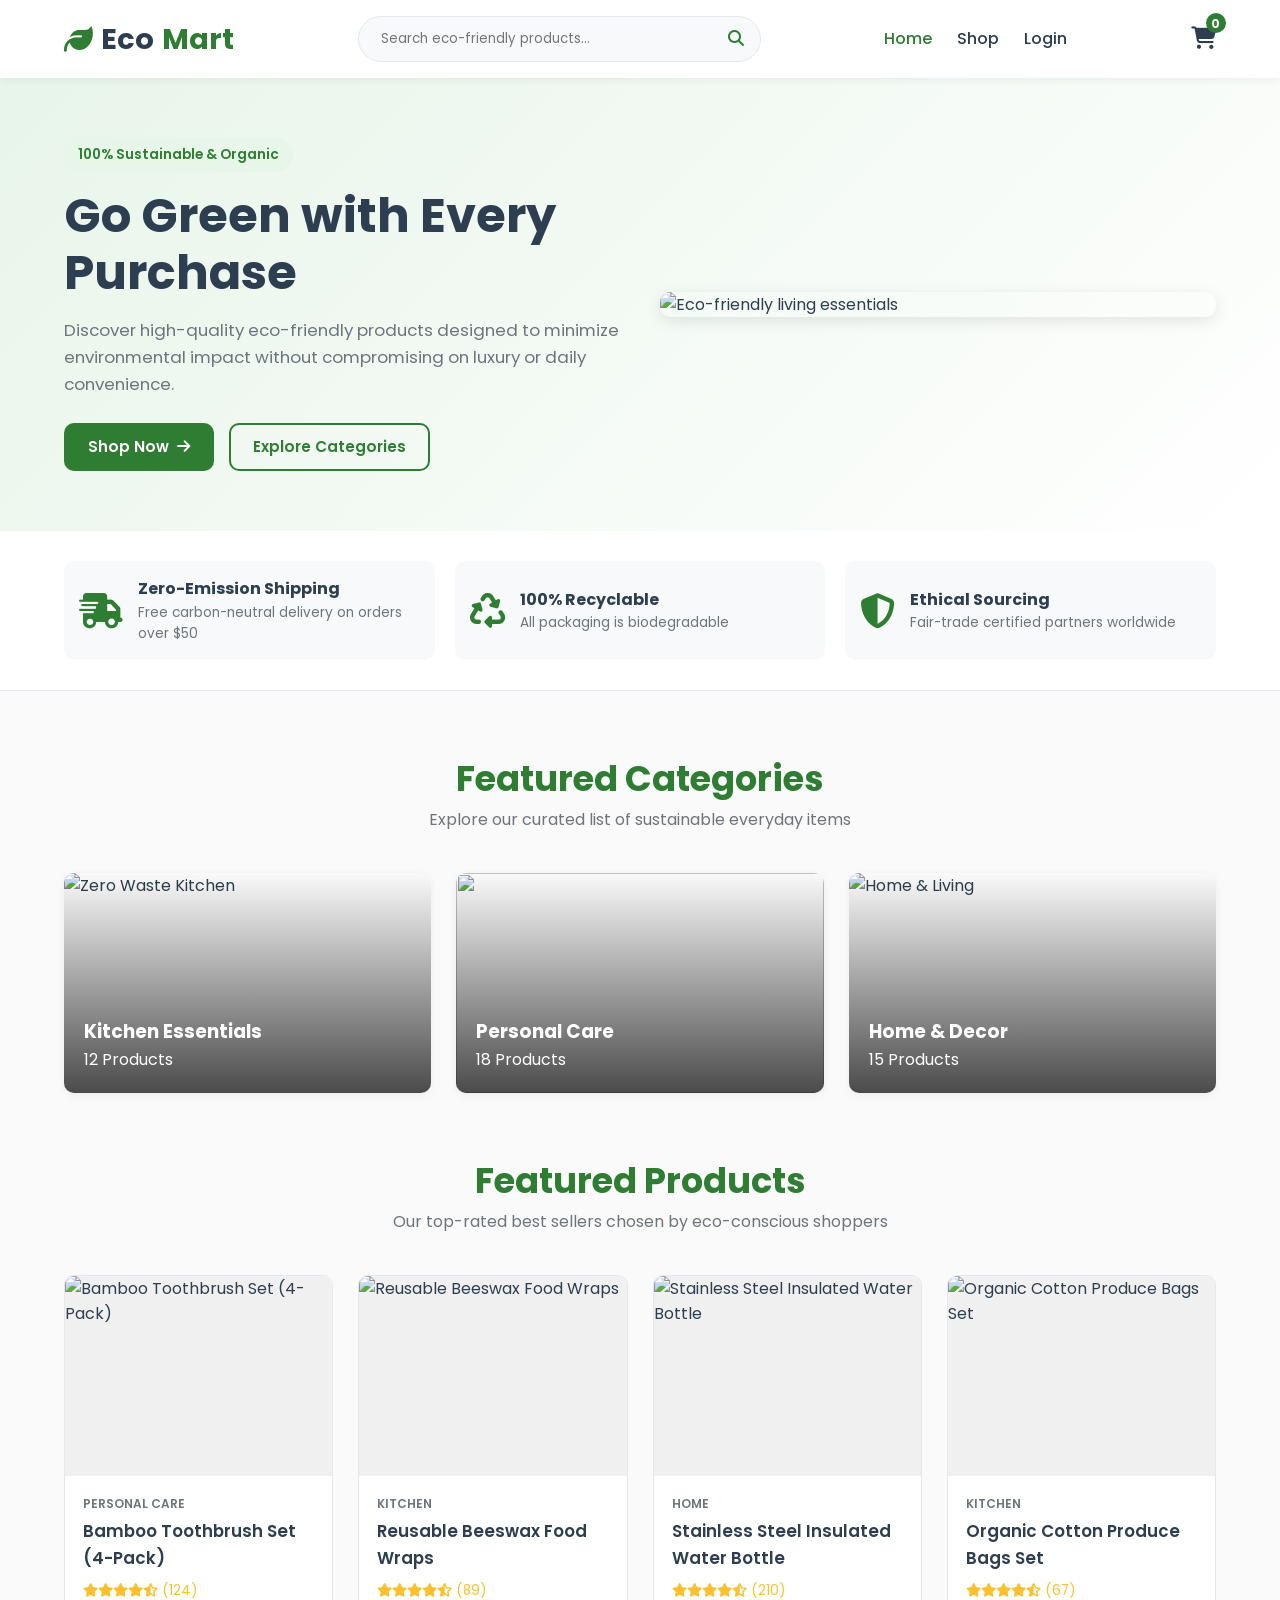
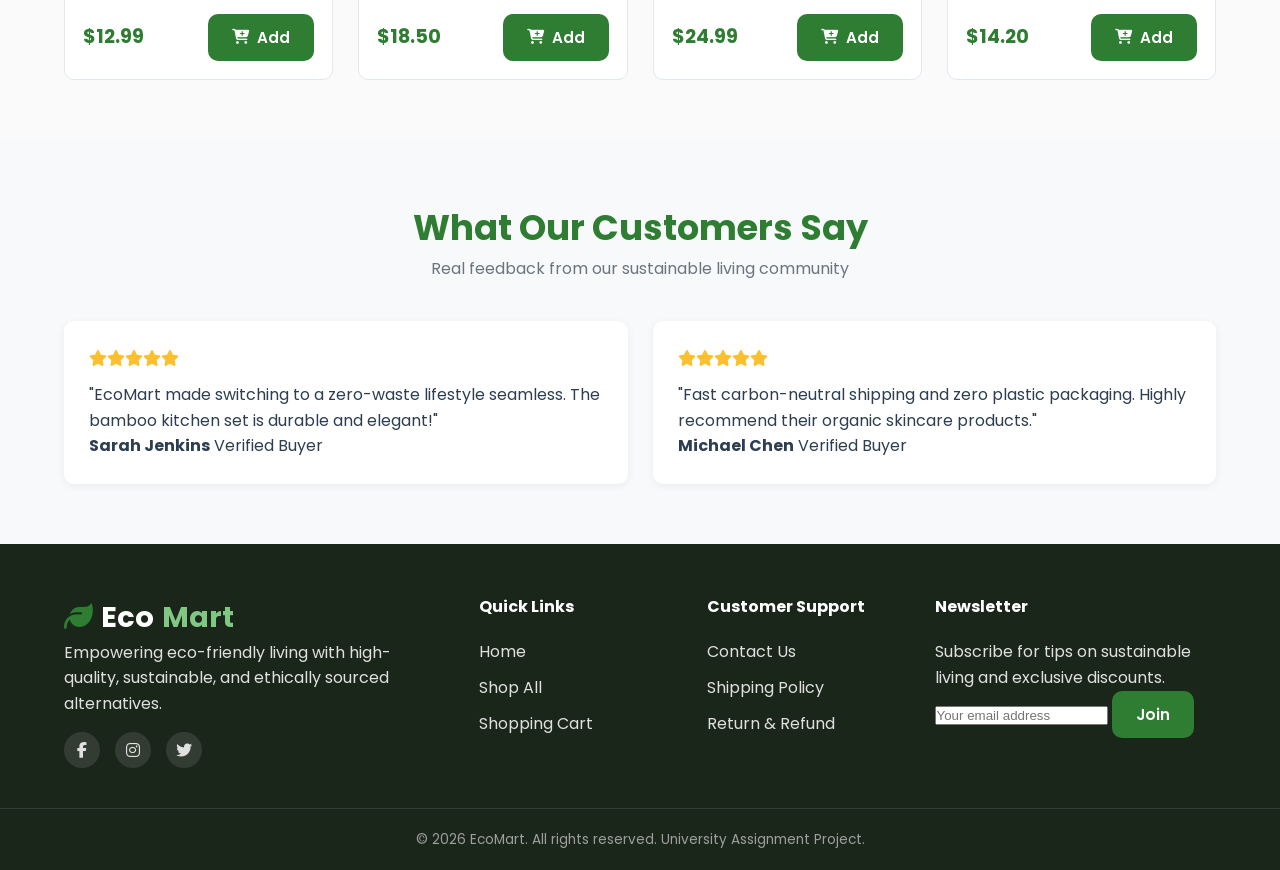
==== frontend/index.html @ f1c277b9 "Initial commit" ====
<!DOCTYPE html>
<html lang="en">
<head>
    <meta charset="UTF-8">
    <meta name="viewport" content="width=device-width, initial-scale=1.0">
    <title>EcoMart - Sustainable & Eco-Friendly Shopping</title>
    
    <link rel="preconnect" href="https://fonts.googleapis.com">
    <link rel="preconnect" href="https://fonts.gstatic.com" crossorigin>
    <link href="https://fonts.googleapis.com/css2?family=Poppins:wght@300;400;500;600;700&display=swap" rel="stylesheet">
  
    <link rel="stylesheet" href="https://cdnjs.cloudflare.com/ajax/libs/font-awesome/6.4.0/css/all.min.css">
   
    <link rel="stylesheet" href="../css/style.css">
    <link rel="stylesheet" href="../css/responsive.css">
</head>
<body>
    <header class="header">
        <nav class="navbar container">
            <a href="index.html" class="logo">
                <i class="fa-solid fa-leaf logo-icon"></i> Eco<span>Mart</span>
            </a>

            <div class="search-bar">
                <input type="text" id="searchInput" placeholder="Search eco-friendly products...">
                <button type="button" id="searchBtn"><i class="fa-solid fa-magnifying-glass"></i></button>
            </div>

            <ul class="nav-links" id="navLinks">
                <li><a href="index.html" class="active">Home</a></li>
                <li><a href="products.html">Shop</a></li>
                <li><a href="#" id="authLink">Login</a></li>
            </ul>

            <div class="nav-icons">
                <a href="cart.html" class="cart-icon" title="Shopping Cart">
                    <i class="fa-solid fa-cart-shopping"></i>
                    <span class="cart-badge" id="cartCount">0</span>
                </a>
                <button class="hamburger" id="hamburger" aria-label="Toggle navigation">
                    <i class="fa-solid fa-bars"></i>
                </button>
            </div>
        </nav>
    </header>

   
    <section class="hero">
        <div class="hero-content container">
            <div class="hero-text">
                <span class="badge">100% Sustainable & Organic</span>
                <h1>Go Green with Every Purchase</h1>
                <p>Discover high-quality eco-friendly products designed to minimize environmental impact without compromising on luxury or daily convenience.</p>
                <div class="hero-btns">
                    <a href="products.html" class="btn btn-primary">Shop Now <i class="fa-solid fa-arrow-right"></i></a>
                    <a href="#categories" class="btn btn-outline">Explore Categories</a>
                </div>
            </div>
            <div class="hero-image">
                <img src="https://images.unsplash.com/photo-1542601906990-b4d3fb778b09?auto=format&fit=crop&w=800&q=80" alt="Eco-friendly living essentials">
            </div>
        </div>
    </section>

   
    <section class="features-bar">
        <div class="container features-grid">
            <div class="feature-card">
                <i class="fa-solid fa-truck-fast"></i>
                <div>
                    <h4>Zero-Emission Shipping</h4>
                    <p>Free carbon-neutral delivery on orders over $50</p>
                </div>
            </div>
            <div class="feature-card">
                <i class="fa-solid fa-recycle"></i>
                <div>
                    <h4>100% Recyclable</h4>
                    <p>All packaging is biodegradable</p>
                </div>
            </div>
            <div class="feature-card">
                <i class="fa-solid fa-shield-halved"></i>
                <div>
                    <h4>Ethical Sourcing</h4>
                    <p>Fair-trade certified partners worldwide</p>
                </div>
            </div>
        </div>
    </section>

    
    <section class="categories container" id="categories">
        <div class="section-title">
            <h2>Featured Categories</h2>
            <p>Explore our curated list of sustainable everyday items</p>
        </div>
        <div class="category-grid" id="categoryContainer">
            
            <a href="products.html?category=kitchen" class="category-card">
                <img src="https://images.unsplash.com/photo-1584308666744-24d5c474f2ae?auto=format&fit=crop&w=500&q=80" alt="Zero Waste Kitchen">
                <div class="category-info">
                    <h3>Kitchen Essentials</h3>
                    <span>12 Products</span>
                </div>
            </a>
            <a href="products.html?category=personal-care" class="category-card">
    <img src="https://images.unsplash.com/photo-1556228720-195a672e8a03?auto=format&fit=crop&w=500&q=80">
    <div class="category-info">
        <h3>Personal Care</h3>
        <span>18 Products</span>
    </div>
</a>
            <a href="products.html?category=home" class="category-card">
                <img src="https://images.unsplash.com/photo-1513519245088-0e12902e5a38?auto=format&fit=crop&w=500&q=80" alt="Home & Living">
                <div class="category-info">
                    <h3>Home & Decor</h3>
                    <span>15 Products</span>
                </div>
            </a>
        </div>
    </section>


    <section class="products-section container">
        <div class="section-title">
            <h2>Featured Products</h2>
            <p>Our top-rated best sellers chosen by eco-conscious shoppers</p>
        </div>
        <div class="product-grid" id="featuredProductsContainer">
            <!-- Products rendered dynamically via app.js -->
        </div>
    </section>

    
    <section class="reviews-section">
        <div class="container">
            <div class="section-title">
                <h2>What Our Customers Say</h2>
                <p>Real feedback from our sustainable living community</p>
            </div>
            <div class="reviews-grid">
                <div class="review-card">
                    <div class="stars">
                        <i class="fa-solid fa-star"></i><i class="fa-solid fa-star"></i><i class="fa-solid fa-star"></i><i class="fa-solid fa-star"></i><i class="fa-solid fa-star"></i>
                    </div>
                    <p>"EcoMart made switching to a zero-waste lifestyle seamless. The bamboo kitchen set is durable and elegant!"</p>
                    <div class="user-info">
                        <strong>Sarah Jenkins</strong>
                        <span>Verified Buyer</span>
                    </div>
                </div>
                <div class="review-card">
                    <div class="stars">
                        <i class="fa-solid fa-star"></i><i class="fa-solid fa-star"></i><i class="fa-solid fa-star"></i><i class="fa-solid fa-star"></i><i class="fa-solid fa-star"></i>
                    </div>
                    <p>"Fast carbon-neutral shipping and zero plastic packaging. Highly recommend their organic skincare products."</p>
                    <div class="user-info">
                        <strong>Michael Chen</strong>
                        <span>Verified Buyer</span>
                    </div>
                </div>
            </div>
        </div>
    </section>

   
    <footer class="footer">
        <div class="container footer-grid">
            <div class="footer-col">
                <a href="index.html" class="logo light">
                    <i class="fa-solid fa-leaf logo-icon"></i> Eco<span>Mart</span>
                </a>
                <p>Empowering eco-friendly living with high-quality, sustainable, and ethically sourced alternatives.</p>
                <div class="social-links">
                    <a href="#"><i class="fa-brands fa-facebook-f"></i></a>
                    <a href="#"><i class="fa-brands fa-instagram"></i></a>
                    <a href="#"><i class="fa-brands fa-twitter"></i></a>
                </div>
            </div>
            <div class="footer-col">
                <h4>Quick Links</h4>
                <ul>
                    <li><a href="index.html">Home</a></li>
                    <li><a href="products.html">Shop All</a></li>
                    <li><a href="cart.html">Shopping Cart</a></li>
                </ul>
            </div>
            <div class="footer-col">
                <h4>Customer Support</h4>
                <ul>
                    <li><a href="#">Contact Us</a></li>
                    <li><a href="#">Shipping Policy</a></li>
                    <li><a href="#">Return & Refund</a></li>
                </ul>
            </div>
            <div class="footer-col">
                <h4>Newsletter</h4>
                <p>Subscribe for tips on sustainable living and exclusive discounts.</p>
                <form class="newsletter-form" id="newsletterForm">
                    <input type="email" placeholder="Your email address" required>
                    <button type="submit" class="btn btn-primary">Join</button>
                </form>
            </div>
        </div>
        <div class="footer-bottom">
            <p>&copy; 2026 EcoMart. All rights reserved. University Assignment Project.</p>
        </div>
    </footer>

   
    <script src="../js/auth.js"></script>
    <script src="../js/cart.js"></script>
    <script src="../js/app.js"></script>
</body>
</html>
---- css/style.css ----
:root {
    --primary-green: #2e7d32;
    --primary-hover: #1b5e20;
    --secondary-green: #4caf50;
    --light-green: #e8f5e9;
    --accent-green: #81c784;
    
    --dark-text: #2c3e50;
    --muted-text: #6c757d;
    --light-bg: #f8f9fa;
    --card-bg: #ffffff;
    --border-color: #e2e8f0;
    
    --danger: #e53935;
    --success: #43a047;
    --warning: #fb8c00;
    
    --font-main: 'Poppins', sans-serif;
    
    --shadow-sm: 0 2px 8px rgba(0,0,0,0.06);
    --shadow-md: 0 4px 16px rgba(0,0,0,0.1);
    --shadow-lg: 0 8px 24px rgba(0,0,0,0.12);
    --transition: all 0.3s ease-in-out;
    --radius: 10px;
}

* {
    margin: 0;
    padding: 0;
    box-sizing: border-box;
}

body {
    font-family: var(--font-main);
    color: var(--dark-text);
    background-color: #fafafa;
    line-height: 1.6;
    display: flex;
    flex-direction: column;
    min-height: 100vh;
}

a {
    text-decoration: none;
    color: inherit;
    transition: var(--transition);
}

ul {
    list-style: none;
}

img {
    max-width: 100%;
    height: auto;
    display: block;
}

.container {
    width: 90%;
    max-width: 1200px;
    margin: 0 auto;
}

.hidden {
    display: none !important;
}

.btn {
    display: inline-flex;
    align-items: center;
    justify-content: center;
    gap: 8px;
    padding: 10px 22px;
    font-size: 0.95rem;
    font-weight: 600;
    border-radius: var(--radius);
    border: 2px solid transparent;
    cursor: pointer;
    transition: var(--transition);
    font-family: var(--font-main);
}

.btn-primary {
    background-color: var(--primary-green);
    color: #ffffff;
}

.btn-primary:hover {
    background-color: var(--primary-hover);
    transform: translateY(-2px);
    box-shadow: var(--shadow-sm);
}

.btn-outline {
    border-color: var(--primary-green);
    color: var(--primary-green);
    background-color: transparent;
}

.btn-outline:hover {
    background-color: var(--primary-green);
    color: #ffffff;
}

.btn-block {
    width: 100%;
}

.btn-lg {
    padding: 14px 28px;
    font-size: 1rem;
}

.badge {
    background-color: var(--light-green);
    color: var(--primary-green);
    padding: 6px 14px;
    border-radius: 50px;
    font-size: 0.85rem;
    font-weight: 600;
    display: inline-block;
}

.section-title {
    text-align: center;
    margin-bottom: 40px;
}

.section-title h2 {
    font-size: 2.2rem;
    color: var(--primary-green);
    font-weight: 700;
}

.section-title p {
    color: var(--muted-text);
    font-size: 1rem;
}

.header {
    background-color: #ffffff;
    box-shadow: var(--shadow-sm);
    position: sticky;
    top: 0;
    z-index: 1000;
}

.navbar {
    display: flex;
    align-items: center;
    justify-content: space-between;
    padding: 16px 0;
}

.logo {
    font-size: 1.8rem;
    font-weight: 700;
    color: var(--dark-text);
    display: flex;
    align-items: center;
    gap: 8px;
}

.logo span {
    color: var(--primary-green);
}

.logo-icon {
    color: var(--primary-green);
}

.logo.light {
    color: #ffffff;
}

.logo.light span {
    color: var(--accent-green);
}

.search-bar {
    display: flex;
    align-items: center;
    background-color: var(--light-bg);
    border: 1px solid var(--border-color);
    border-radius: 50px;
    padding: 6px 16px;
    width: 35%;
}

.search-bar input {
    border: none;
    background: transparent;
    outline: none;
    width: 100%;
    font-family: var(--font-main);
    padding: 6px;
}

.search-bar button {
    background: none;
    border: none;
    color: var(--primary-green);
    cursor: pointer;
    font-size: 1rem;
}

.nav-links {
    display: flex;
    gap: 25px;
}

.nav-links a {
    font-weight: 500;
    color: var(--dark-text);
}

.nav-links a:hover, .nav-links a.active {
    color: var(--primary-green);
}

.nav-icons {
    display: flex;
    align-items: center;
    gap: 18px;
}

.cart-icon {
    position: relative;
    font-size: 1.4rem;
    color: var(--dark-text);
}

.cart-icon:hover, .cart-icon.active {
    color: var(--primary-green);
}

.cart-badge {
    position: absolute;
    top: -8px;
    right: -10px;
    background-color: var(--primary-green);
    color: #ffffff;
    font-size: 0.75rem;
    font-weight: 700;
    height: 20px;
    width: 20px;
    border-radius: 50%;
    display: flex;
    align-items: center;
    justify-content: center;
}

.hamburger {
    display: none;
    background: none;
    border: none;
    font-size: 1.5rem;
    color: var(--dark-text);
    cursor: pointer;
}

.hero {
    background: linear-gradient(135deg, var(--light-green) 0%, #ffffff 100%);
    padding: 60px 0;
}

.hero-content {
    display: grid;
    grid-template-columns: 1fr 1fr;
    align-items: center;
    gap: 40px;
}

.hero-text h1 {
    font-size: 3rem;
    line-height: 1.2;
    margin: 15px 0;
    color: var(--dark-text);
}

.hero-text p {
    color: var(--muted-text);
    margin-bottom: 25px;
    font-size: 1.05rem;
}

.hero-btns {
    display: flex;
    gap: 15px;
}

.hero-image img {
    border-radius: var(--radius);
    box-shadow: var(--shadow-md);
    width: 100%;
    object-fit: cover;
}

.page-banner {
    background-color: var(--light-green);
    padding: 40px 0;
    text-align: center;
    border-bottom: 1px solid var(--border-color);
}

.page-banner h1 {
    font-size: 2.2rem;
    color: var(--primary-green);
}

.page-banner p {
    color: var(--muted-text);
}

.breadcrumb {
    padding: 15px 0;
    font-size: 0.9rem;
    color: var(--muted-text);
}

.breadcrumb a {
    color: var(--primary-green);
}

.features-bar {
    background-color: #ffffff;
    padding: 30px 0;
    border-bottom: 1px solid var(--border-color);
}

.features-grid {
    display: grid;
    grid-template-columns: repeat(3, 1fr);
    gap: 20px;
}

.feature-card {
    display: flex;
    align-items: center;
    gap: 15px;
    padding: 15px;
    border-radius: var(--radius);
    background: var(--light-bg);
}

.feature-card i {
    font-size: 2.2rem;
    color: var(--primary-green);
}

.feature-card h4 {
    font-size: 1rem;
}

.feature-card p {
    font-size: 0.85rem;
    color: var(--muted-text);
}

.categories {
    padding: 60px 0;
}

.category-grid {
    display: grid;
    grid-template-columns: repeat(3, 1fr);
    gap: 25px;
}

.category-card {
    position: relative;
    border-radius: var(--radius);
    overflow: hidden;
    height: 220px;
    box-shadow: var(--shadow-sm);
}

.category-card img {
    width: 100%;
    height: 100%;
    object-fit: cover;
    transition: var(--transition);
}

.category-info {
    position: absolute;
    inset: 0;
    background: linear-gradient(to top, rgba(0,0,0,0.7) 0%, transparent 100%);
    color: #ffffff;
    display: flex;
    flex-direction: column;
    justify-content: flex-end;
    padding: 20px;
}

.category-card:hover img {
    transform: scale(1.08);
}

.products-section {
    padding-bottom: 60px;
}

.product-grid {
    display: grid;
    grid-template-columns: repeat(auto-fill, minmax(250px, 1fr));
    gap: 25px;
}

.product-card {
    background: var(--card-bg);
    border-radius: var(--radius);
    border: 1px solid var(--border-color);
    overflow: hidden;
    transition: var(--transition);
    display: flex;
    flex-direction: column;
}

.product-card:hover {
    transform: translateY(-5px);
    box-shadow: var(--shadow-md);
}

.product-img-wrapper {
    position: relative;
    height: 200px;
    background: #f0f0f0;
    overflow: hidden;
}

.product-img-wrapper img {
    width: 100%;
    height: 100%;
    object-fit: cover;
}

.product-info {
    padding: 18px;
    display: flex;
    flex-direction: column;
    flex-grow: 1;
}

.product-category {
    font-size: 0.75rem;
    text-transform: uppercase;
    color: var(--muted-text);
    font-weight: 600;
    margin-bottom: 5px;
}

.product-title {
    font-size: 1.05rem;
    font-weight: 600;
    margin-bottom: 8px;
    color: var(--dark-text);
}

.product-rating {
    color: #fbc02d;
    font-size: 0.85rem;
    margin-bottom: 12px;
}

.product-bottom {
    margin-top: auto;
    display: flex;
    align-items: center;
    justify-content: space-between;
}

.product-price {
    font-size: 1.2rem;
    font-weight: 700;
    color: var(--primary-green);
}


.shop-container {
    display: grid;
    grid-template-columns: 260px 1fr;
    gap: 30px;
    padding: 40px 0;
}

.filter-box {
    background: var(--card-bg);
    border: 1px solid var(--border-color);
    border-radius: var(--radius);
    padding: 20px;
    margin-bottom: 20px;
}

.filter-box h3 {
    font-size: 1.1rem;
    margin-bottom: 15px;
    padding-bottom: 8px;
    border-bottom: 2px solid var(--light-green);
}

.category-list button {
    display: block;
    width: 100%;
    text-align: left;
    background: none;
    border: none;
    padding: 8px 10px;
    font-family: var(--font-main);
    color: var(--dark-text);
    cursor: pointer;
    border-radius: 6px;
    margin-bottom: 4px;
}

.category-list button.active, .category-list button:hover {
    background-color: var(--light-green);
    color: var(--primary-green);
    font-weight: 600;
}

.form-select {
    width: 100%;
    padding: 10px;
    border: 1px solid var(--border-color);
    border-radius: 6px;
    font-family: var(--font-main);
    outline: none;
}

.shop-header {
    display: flex;
    justify-content: space-between;
    align-items: center;
    margin-bottom: 20px;
}

.product-detail-section {
    padding: 30px 0 60px;
}

.product-detail-card {
    background: var(--card-bg);
    border: 1px solid var(--border-color);
    border-radius: var(--radius);
    padding: 30px;
    display: grid;
    grid-template-columns: 1fr 1fr;
    gap: 40px;
}

.detail-img-box img {
    width: 100%;
    border-radius: var(--radius);
}

.detail-info h1 {
    font-size: 2rem;
    margin-bottom: 10px;
}

.detail-price {
    font-size: 1.8rem;
    color: var(--primary-green);
    font-weight: 700;
    margin: 15px 0;
}

.detail-description {
    color: var(--muted-text);
    margin-bottom: 25px;
}

.qty-selector {
    display: flex;
    align-items: center;
    gap: 10px;
    margin-bottom: 25px;
}

.qty-btn {
    width: 36px;
    height: 36px;
    border: 1px solid var(--border-color);
    background: var(--light-bg);
    border-radius: 6px;
    font-size: 1rem;
    cursor: pointer;
}

.qty-input {
    width: 50px;
    height: 36px;
    text-align: center;
    border: 1px solid var(--border-color);
    border-radius: 6px;
}


.cart-section, .checkout-section {
    padding: 40px 0;
}

.cart-layout, .checkout-layout {
    display: grid;
    grid-template-columns: 1fr 340px;
    gap: 30px;
}

.cart-items-container {
    background: var(--card-bg);
    border: 1px solid var(--border-color);
    border-radius: var(--radius);
    padding: 20px;
}

.cart-header-row {
    display: grid;
    grid-template-columns: 2fr 1fr 1fr 1fr 0.5fr;
    font-weight: 600;
    padding-bottom: 15px;
    border-bottom: 1px solid var(--border-color);
}

.cart-item-row {
    display: grid;
    grid-template-columns: 2fr 1fr 1fr 1fr 0.5fr;
    align-items: center;
    padding: 15px 0;
    border-bottom: 1px solid var(--border-color);
}

.cart-product-info {
    display: flex;
    align-items: center;
    gap: 15px;
}

.cart-product-info img {
    width: 60px;
    height: 60px;
    object-fit: cover;
    border-radius: 6px;
}

.remove-btn {
    background: none;
    border: none;
    color: var(--danger);
    cursor: pointer;
    font-size: 1.1rem;
}

.cart-summary-card, .checkout-summary-card {
    background: var(--card-bg);
    border: 1px solid var(--border-color);
    border-radius: var(--radius);
    padding: 24px;
    height: fit-content;
}

.summary-row {
    display: flex;
    justify-content: space-between;
    margin-bottom: 12px;
}

.summary-divider {
    border: 0;
    border-top: 1px solid var(--border-color);
    margin: 15px 0;
}

.total-row {
    font-size: 1.2rem;
    font-weight: 700;
    color: var(--primary-green);
}

.empty-cart-view {
    text-align: center;
    padding: 60px 0;
}

.empty-icon {
    font-size: 4rem;
    color: var(--muted-text);
    margin-bottom: 20px;
}

/* Checkout Form */
.checkout-form-container {
    background: var(--card-bg);
    border: 1px solid var(--border-color);
    border-radius: var(--radius);
    padding: 30px;
}

.form-row {
    display: grid;
    grid-template-columns: 1fr 1fr;
    gap: 20px;
}

.form-group {
    margin-bottom: 20px;
}

.form-group label {
    display: block;
    margin-bottom: 8px;
    font-weight: 500;
    font-size: 0.9rem;
}

.form-group input {
    width: 100%;
    padding: 12px;
    border: 1px solid var(--border-color);
    border-radius: 6px;
    outline: none;
    font-family: var(--font-main);
}

.form-group input:focus {
    border-color: var(--primary-green);
}

.payment-method-box {
    border: 1px solid var(--border-color);
    border-radius: 6px;
    padding: 15px;
    margin-bottom: 20px;
    background: var(--light-bg);
}

.radio-option label {
    display: flex;
    align-items: center;
    gap: 15px;
    cursor: pointer;
}

.order-confirmation-card {
    text-align: center;
    background: var(--card-bg);
    border: 1px solid var(--border-color);
    border-radius: var(--radius);
    padding: 50px;
    max-width: 600px;
    margin: 0 auto;
}

.confirmation-icon {
    font-size: 4rem;
    color: var(--success);
    margin-bottom: 15px;
}

.auth-section {
    padding: 60px 0;
    display: flex;
    justify-content: center;
}

.auth-card {
    background: var(--card-bg);
    border: 1px solid var(--border-color);
    border-radius: var(--radius);
    padding: 40px;
    width: 100%;
    max-width: 450px;
    box-shadow: var(--shadow-md);
}

.auth-header {
    text-align: center;
    margin-bottom: 30px;
}

.auth-icon {
    font-size: 3rem;
    color: var(--primary-green);
    margin-bottom: 10px;
}

.input-icon-wrapper {
    position: relative;
}

.input-icon {
    position: absolute;
    left: 14px;
    top: 50%;
    transform: translateY(-50%);
    color: var(--muted-text);
}

.input-icon-wrapper input {
    padding-left: 42px;
}

.alert-box {
    padding: 12px;
    border-radius: 6px;
    margin-bottom: 20px;
    font-size: 0.9rem;
}

.alert-box.danger {
    background-color: #ffebee;
    color: var(--danger);
    border: 1px solid #ffcdd2;
}

.alert-box.success {
    background-color: #e8f5e9;
    color: var(--success);
    border: 1px solid #c8e6c9;
}

.reviews-section {
    background: var(--light-bg);
    padding: 60px 0;
}

.reviews-grid {
    display: grid;
    grid-template-columns: 1fr 1fr;
    gap: 25px;
}

.review-card {
    background: #ffffff;
    padding: 25px;
    border-radius: var(--radius);
    box-shadow: var(--shadow-sm);
}

.stars {
    color: #fbc02d;
    margin-bottom: 10px;
}

.footer {
    background-color: #1b261b;
    color: #e0e0e0;
    margin-top: auto;
    padding-top: 50px;
}

.footer-grid {
    display: grid;
    grid-template-columns: 2fr 1fr 1fr 1.5fr;
    gap: 40px;
    padding-bottom: 40px;
}

.footer-col h4 {
    color: #ffffff;
    margin-bottom: 20px;
}

.footer-col ul li {
    margin-bottom: 10px;
}

.footer-col ul a:hover {
    color: var(--accent-green);
}

.social-links {
    display: flex;
    gap: 15px;
    margin-top: 15px;
}

.social-links a {
    width: 36px;
    height: 36px;
    border-radius: 50%;
    background: rgba(255,255,255,0.1);
    display: flex;
    align-items: center;
    justify-content: center;
}

.footer-bottom {
    border-top: 1px solid rgba(255,255,255,0.1);
    text-align: center;
    padding: 20px 0;
    font-size: 0.85rem;
    color: #9e9e9e;
}
---- css/responsive.css ----
@media screen and (max-width: 992px) {
    .container {
        width: 92%;
    }

    
    .search-bar {
        width: 45%;
    }

    
    .hero-content {
        grid-template-columns: 1fr;
        text-align: center;
        gap: 30px;
    }

    .hero-text h1 {
        font-size: 2.5rem;
    }

    .hero-btns {
        justify-content: center;
    }

 
    .features-grid {
        grid-template-columns: 1fr;
        gap: 15px;
    }

  
    .category-grid {
        grid-template-columns: repeat(2, 1fr);
    }

  
    .shop-container {
        grid-template-columns: 1fr;
    }

    .shop-sidebar {
        display: flex;
        gap: 20px;
    }

    .filter-box {
        flex: 1;
        margin-bottom: 0;
    }

   
    .product-detail-card {
        grid-template-columns: 1fr;
        gap: 25px;
    }

  
    .cart-layout, .checkout-layout {
        grid-template-columns: 1fr;
    }

   
    .footer-grid {
        grid-template-columns: 1fr 1fr;
        gap: 30px;
    }
}


@media screen and (max-width: 768px) {
   
    .search-bar {
        display: none; 
    }

    .hamburger {
        display: block;
    }

    .nav-links {
        position: fixed;
        top: 70px;
        left: -100%;
        width: 100%;
        height: calc(100vh - 70px);
        background-color: #ffffff;
        flex-direction: column;
        align-items: center;
        padding-top: 40px;
        gap: 30px;
        transition: var(--transition);
        box-shadow: var(--shadow-md);
    }

    .nav-links.active {
        left: 0;
    }

   
    .category-grid {
        grid-template-columns: 1fr;
    }

    
    .form-row {
        grid-template-columns: 1fr;
        gap: 0;
    }

   
    .reviews-grid {
        grid-template-columns: 1fr;
    }

    .cart-header-row {
        display: none; 
    }

    .cart-item-row {
        grid-template-columns: 1fr 1fr;
        row-gap: 10px;
        position: relative;
        padding: 20px 0;
    }

    .cart-product-info {
        grid-column: span 2;
    }

    .remove-btn {
        position: absolute;
        top: 20px;
        right: 0;
    }
}


@media screen and (max-width: 480px) {
    .hero-text h1 {
        font-size: 2rem;
    }

    .section-title h2 {
        font-size: 1.8rem;
    }

    .shop-sidebar {
        flex-direction: column;
    }

    .footer-grid {
        grid-template-columns: 1fr;
    }

    .auth-card {
        padding: 25px 20px;
    }
}
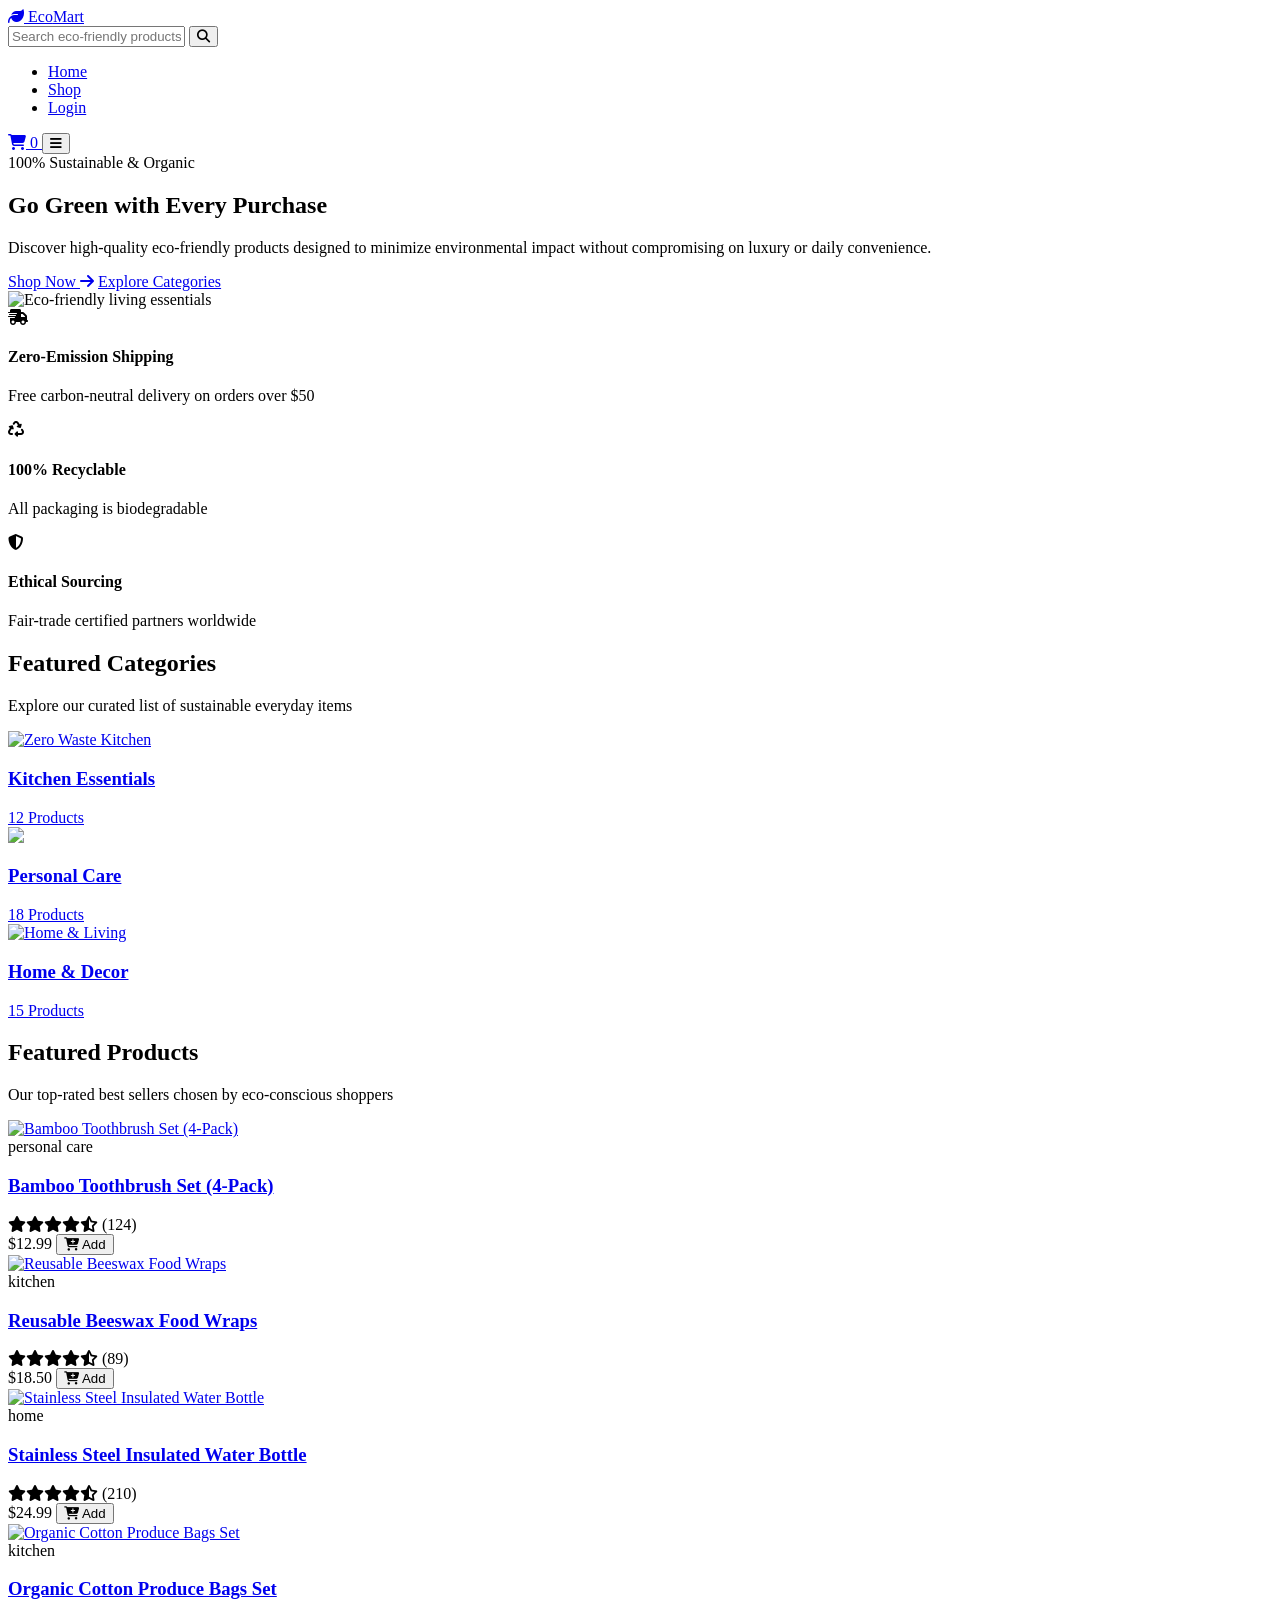
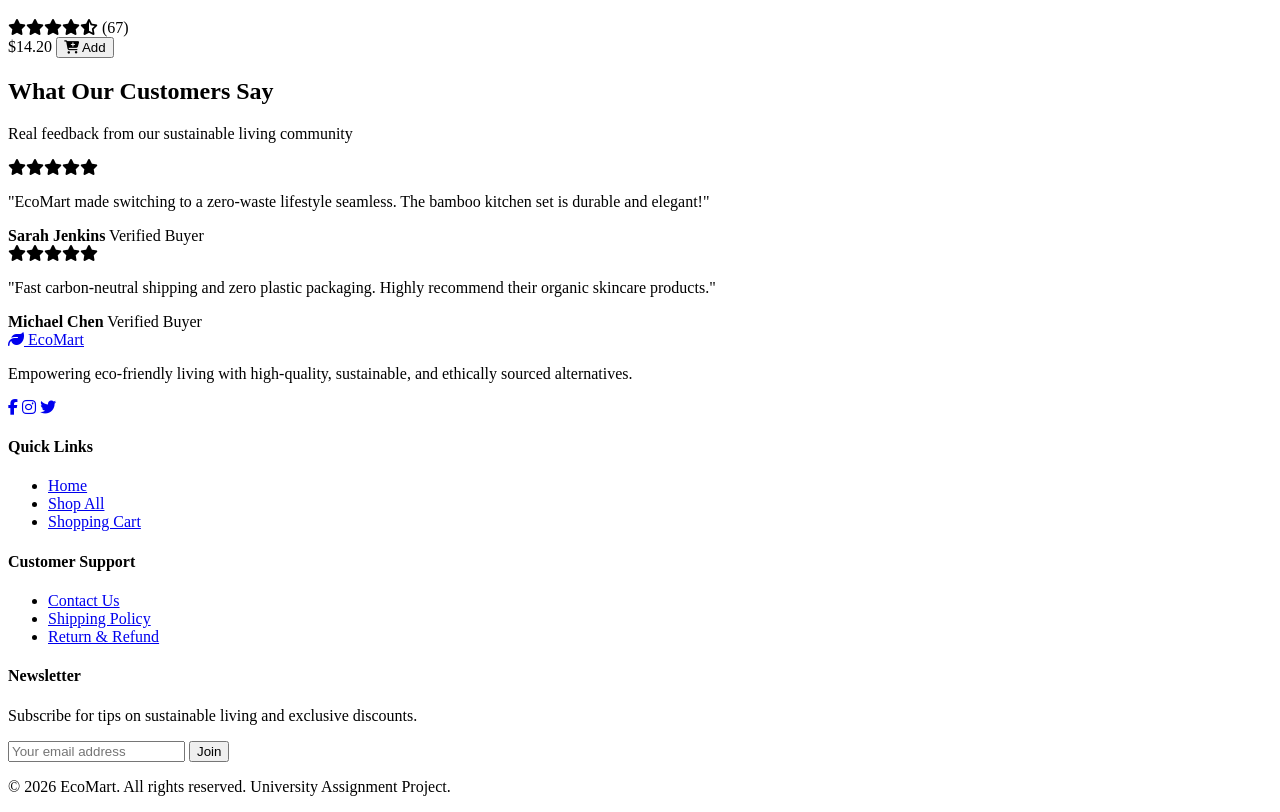
==== commit 22cc32da: "Update links and repo structure" ====
--- a/frontend/index.html
+++ b/frontend/index.html
@@ -12,8 +12,8 @@
   
     <link rel="stylesheet" href="https://cdnjs.cloudflare.com/ajax/libs/font-awesome/6.4.0/css/all.min.css">
    
-    <link rel="stylesheet" href="../css/style.css">
-    <link rel="stylesheet" href="../css/responsive.css">
+    <link rel="stylesheet" href="./css/style.css">
+    <link rel="stylesheet" href="./css/responsive.css">
 </head>
 <body>
     <header class="header">
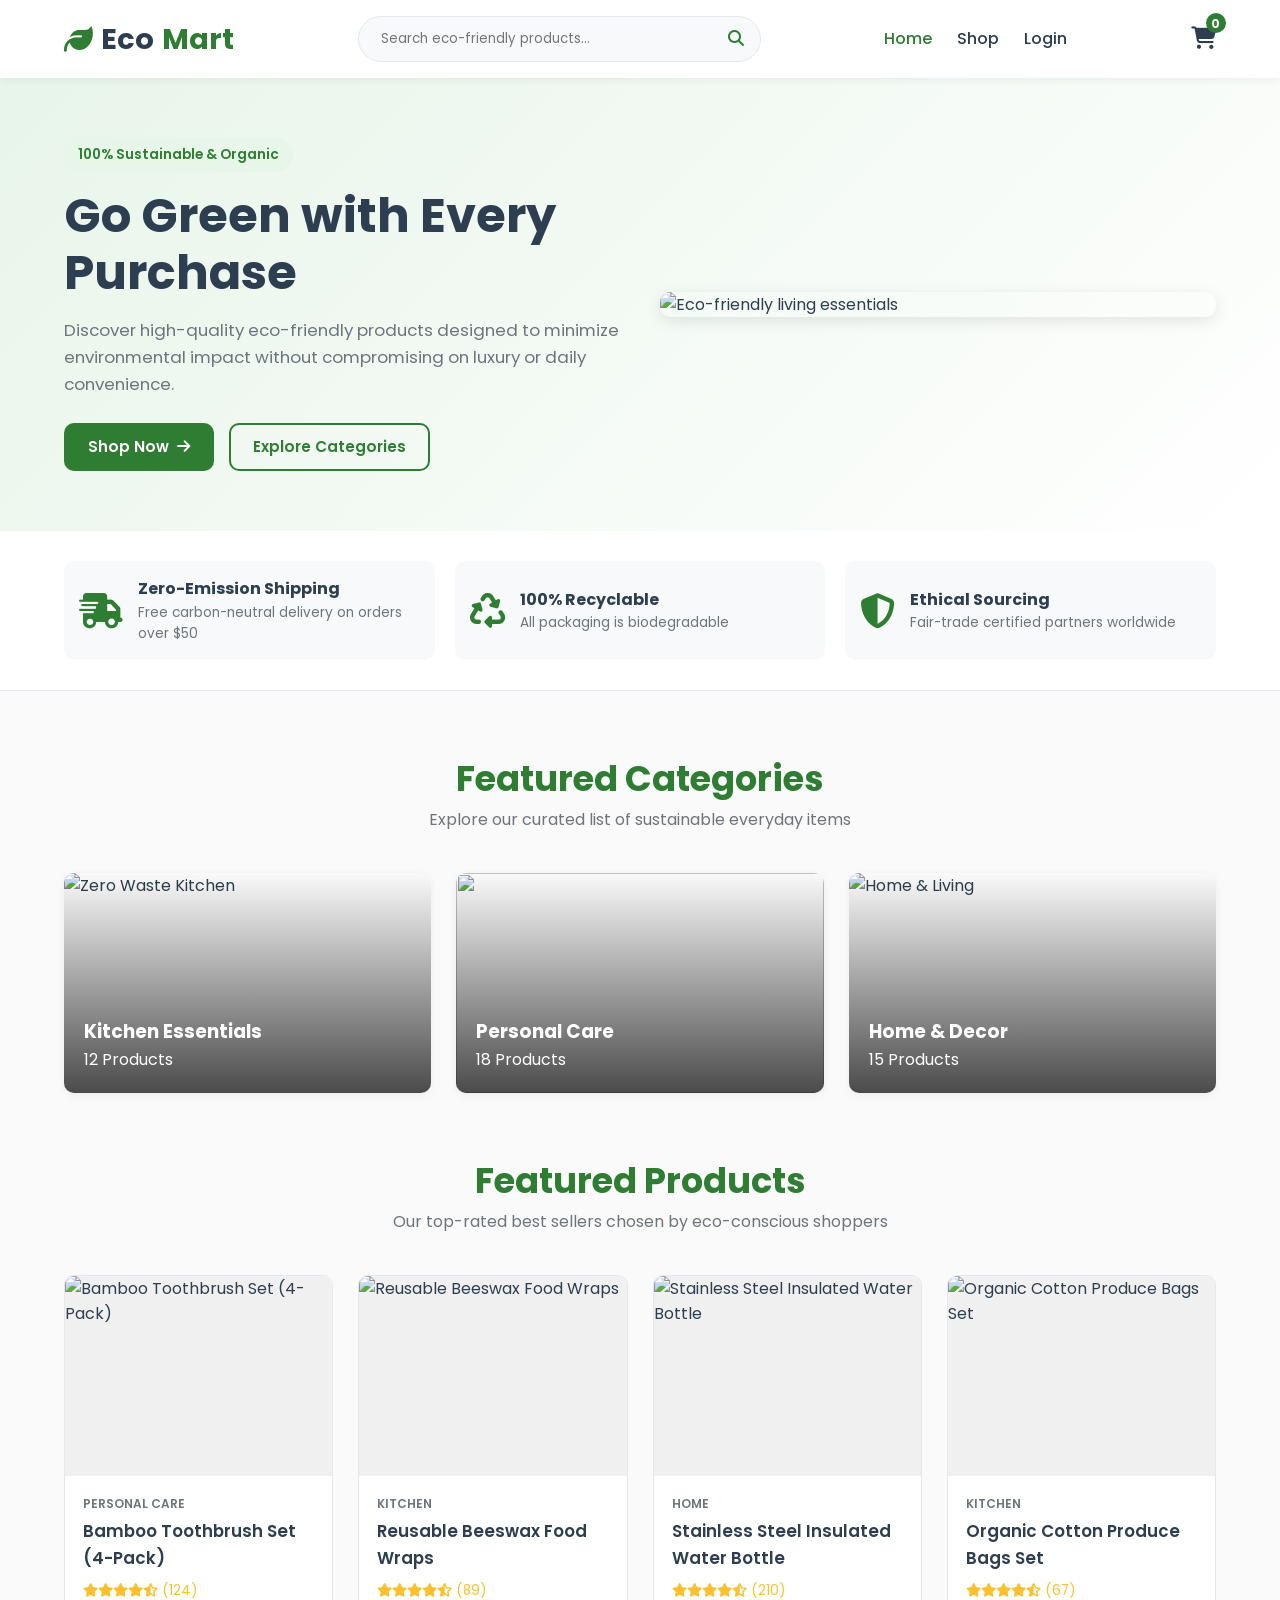
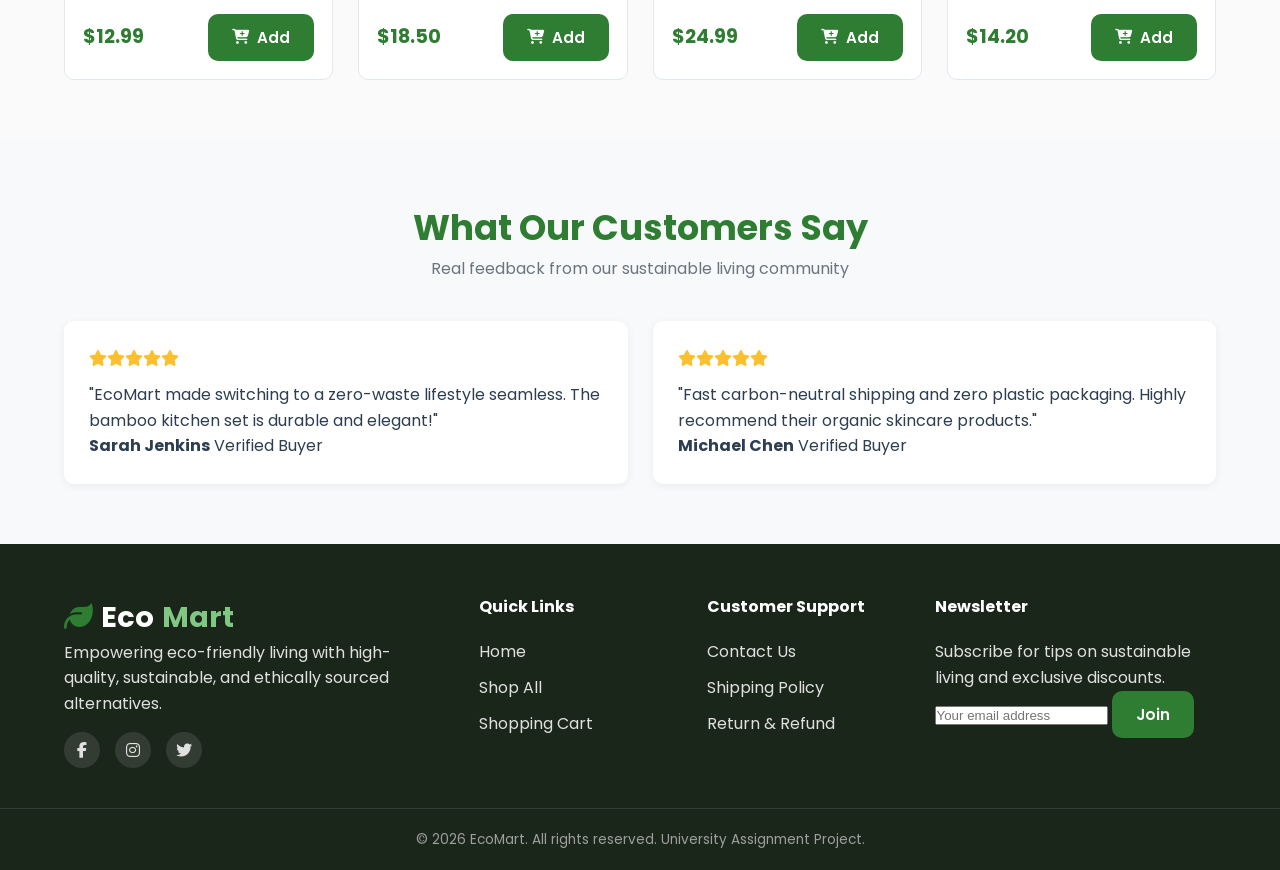
==== commit d2e26de8: "Fix relative paths for frontend directory" ====
--- a/frontend/index.html
+++ b/frontend/index.html
@@ -12,8 +12,8 @@
   
     <link rel="stylesheet" href="https://cdnjs.cloudflare.com/ajax/libs/font-awesome/6.4.0/css/all.min.css">
    
-    <link rel="stylesheet" href="./css/style.css">
-    <link rel="stylesheet" href="./css/responsive.css">
+    <link rel="stylesheet" href="../css/style.css">
+    <link rel="stylesheet" href="../css/responsive.css">
 </head>
 <body>
     <header class="header">
--- a/css/style.css
+++ b/css/style.css
@@ -0,0 +1,896 @@
+
+:root {
+    --primary-green: #2e7d32;
+    --primary-hover: #1b5e20;
+    --secondary-green: #4caf50;
+    --light-green: #e8f5e9;
+    --accent-green: #81c784;
+    
+    --dark-text: #2c3e50;
+    --muted-text: #6c757d;
+    --light-bg: #f8f9fa;
+    --card-bg: #ffffff;
+    --border-color: #e2e8f0;
+    
+    --danger: #e53935;
+    --success: #43a047;
+    --warning: #fb8c00;
+    
+    --font-main: 'Poppins', sans-serif;
+    
+    --shadow-sm: 0 2px 8px rgba(0,0,0,0.06);
+    --shadow-md: 0 4px 16px rgba(0,0,0,0.1);
+    --shadow-lg: 0 8px 24px rgba(0,0,0,0.12);
+    --transition: all 0.3s ease-in-out;
+    --radius: 10px;
+}
+
+* {
+    margin: 0;
+    padding: 0;
+    box-sizing: border-box;
+}
+
+body {
+    font-family: var(--font-main);
+    color: var(--dark-text);
+    background-color: #fafafa;
+    line-height: 1.6;
+    display: flex;
+    flex-direction: column;
+    min-height: 100vh;
+}
+
+a {
+    text-decoration: none;
+    color: inherit;
+    transition: var(--transition);
+}
+
+ul {
+    list-style: none;
+}
+
+img {
+    max-width: 100%;
+    height: auto;
+    display: block;
+}
+
+.container {
+    width: 90%;
+    max-width: 1200px;
+    margin: 0 auto;
+}
+
+.hidden {
+    display: none !important;
+}
+
+.btn {
+    display: inline-flex;
+    align-items: center;
+    justify-content: center;
+    gap: 8px;
+    padding: 10px 22px;
+    font-size: 0.95rem;
+    font-weight: 600;
+    border-radius: var(--radius);
+    border: 2px solid transparent;
+    cursor: pointer;
+    transition: var(--transition);
+    font-family: var(--font-main);
+}
+
+.btn-primary {
+    background-color: var(--primary-green);
+    color: #ffffff;
+}
+
+.btn-primary:hover {
+    background-color: var(--primary-hover);
+    transform: translateY(-2px);
+    box-shadow: var(--shadow-sm);
+}
+
+.btn-outline {
+    border-color: var(--primary-green);
+    color: var(--primary-green);
+    background-color: transparent;
+}
+
+.btn-outline:hover {
+    background-color: var(--primary-green);
+    color: #ffffff;
+}
+
+.btn-block {
+    width: 100%;
+}
+
+.btn-lg {
+    padding: 14px 28px;
+    font-size: 1rem;
+}
+
+.badge {
+    background-color: var(--light-green);
+    color: var(--primary-green);
+    padding: 6px 14px;
+    border-radius: 50px;
+    font-size: 0.85rem;
+    font-weight: 600;
+    display: inline-block;
+}
+
+.section-title {
+    text-align: center;
+    margin-bottom: 40px;
+}
+
+.section-title h2 {
+    font-size: 2.2rem;
+    color: var(--primary-green);
+    font-weight: 700;
+}
+
+.section-title p {
+    color: var(--muted-text);
+    font-size: 1rem;
+}
+
+.header {
+    background-color: #ffffff;
+    box-shadow: var(--shadow-sm);
+    position: sticky;
+    top: 0;
+    z-index: 1000;
+}
+
+.navbar {
+    display: flex;
+    align-items: center;
+    justify-content: space-between;
+    padding: 16px 0;
+}
+
+.logo {
+    font-size: 1.8rem;
+    font-weight: 700;
+    color: var(--dark-text);
+    display: flex;
+    align-items: center;
+    gap: 8px;
+}
+
+.logo span {
+    color: var(--primary-green);
+}
+
+.logo-icon {
+    color: var(--primary-green);
+}
+
+.logo.light {
+    color: #ffffff;
+}
+
+.logo.light span {
+    color: var(--accent-green);
+}
+
+.search-bar {
+    display: flex;
+    align-items: center;
+    background-color: var(--light-bg);
+    border: 1px solid var(--border-color);
+    border-radius: 50px;
+    padding: 6px 16px;
+    width: 35%;
+}
+
+.search-bar input {
+    border: none;
+    background: transparent;
+    outline: none;
+    width: 100%;
+    font-family: var(--font-main);
+    padding: 6px;
+}
+
+.search-bar button {
+    background: none;
+    border: none;
+    color: var(--primary-green);
+    cursor: pointer;
+    font-size: 1rem;
+}
+
+.nav-links {
+    display: flex;
+    gap: 25px;
+}
+
+.nav-links a {
+    font-weight: 500;
+    color: var(--dark-text);
+}
+
+.nav-links a:hover, .nav-links a.active {
+    color: var(--primary-green);
+}
+
+.nav-icons {
+    display: flex;
+    align-items: center;
+    gap: 18px;
+}
+
+.cart-icon {
+    position: relative;
+    font-size: 1.4rem;
+    color: var(--dark-text);
+}
+
+.cart-icon:hover, .cart-icon.active {
+    color: var(--primary-green);
+}
+
+.cart-badge {
+    position: absolute;
+    top: -8px;
+    right: -10px;
+    background-color: var(--primary-green);
+    color: #ffffff;
+    font-size: 0.75rem;
+    font-weight: 700;
+    height: 20px;
+    width: 20px;
+    border-radius: 50%;
+    display: flex;
+    align-items: center;
+    justify-content: center;
+}
+
+.hamburger {
+    display: none;
+    background: none;
+    border: none;
+    font-size: 1.5rem;
+    color: var(--dark-text);
+    cursor: pointer;
+}
+
+.hero {
+    background: linear-gradient(135deg, var(--light-green) 0%, #ffffff 100%);
+    padding: 60px 0;
+}
+
+.hero-content {
+    display: grid;
+    grid-template-columns: 1fr 1fr;
+    align-items: center;
+    gap: 40px;
+}
+
+.hero-text h1 {
+    font-size: 3rem;
+    line-height: 1.2;
+    margin: 15px 0;
+    color: var(--dark-text);
+}
+
+.hero-text p {
+    color: var(--muted-text);
+    margin-bottom: 25px;
+    font-size: 1.05rem;
+}
+
+.hero-btns {
+    display: flex;
+    gap: 15px;
+}
+
+.hero-image img {
+    border-radius: var(--radius);
+    box-shadow: var(--shadow-md);
+    width: 100%;
+    object-fit: cover;
+}
+
+.page-banner {
+    background-color: var(--light-green);
+    padding: 40px 0;
+    text-align: center;
+    border-bottom: 1px solid var(--border-color);
+}
+
+.page-banner h1 {
+    font-size: 2.2rem;
+    color: var(--primary-green);
+}
+
+.page-banner p {
+    color: var(--muted-text);
+}
+
+.breadcrumb {
+    padding: 15px 0;
+    font-size: 0.9rem;
+    color: var(--muted-text);
+}
+
+.breadcrumb a {
+    color: var(--primary-green);
+}
+
+.features-bar {
+    background-color: #ffffff;
+    padding: 30px 0;
+    border-bottom: 1px solid var(--border-color);
+}
+
+.features-grid {
+    display: grid;
+    grid-template-columns: repeat(3, 1fr);
+    gap: 20px;
+}
+
+.feature-card {
+    display: flex;
+    align-items: center;
+    gap: 15px;
+    padding: 15px;
+    border-radius: var(--radius);
+    background: var(--light-bg);
+}
+
+.feature-card i {
+    font-size: 2.2rem;
+    color: var(--primary-green);
+}
+
+.feature-card h4 {
+    font-size: 1rem;
+}
+
+.feature-card p {
+    font-size: 0.85rem;
+    color: var(--muted-text);
+}
+
+.categories {
+    padding: 60px 0;
+}
+
+.category-grid {
+    display: grid;
+    grid-template-columns: repeat(3, 1fr);
+    gap: 25px;
+}
+
+.category-card {
+    position: relative;
+    border-radius: var(--radius);
+    overflow: hidden;
+    height: 220px;
+    box-shadow: var(--shadow-sm);
+}
+
+.category-card img {
+    width: 100%;
+    height: 100%;
+    object-fit: cover;
+    transition: var(--transition);
+}
+
+.category-info {
+    position: absolute;
+    inset: 0;
+    background: linear-gradient(to top, rgba(0,0,0,0.7) 0%, transparent 100%);
+    color: #ffffff;
+    display: flex;
+    flex-direction: column;
+    justify-content: flex-end;
+    padding: 20px;
+}
+
+.category-card:hover img {
+    transform: scale(1.08);
+}
+
+.products-section {
+    padding-bottom: 60px;
+}
+
+.product-grid {
+    display: grid;
+    grid-template-columns: repeat(auto-fill, minmax(250px, 1fr));
+    gap: 25px;
+}
+
+.product-card {
+    background: var(--card-bg);
+    border-radius: var(--radius);
+    border: 1px solid var(--border-color);
+    overflow: hidden;
+    transition: var(--transition);
+    display: flex;
+    flex-direction: column;
+}
+
+.product-card:hover {
+    transform: translateY(-5px);
+    box-shadow: var(--shadow-md);
+}
+
+.product-img-wrapper {
+    position: relative;
+    height: 200px;
+    background: #f0f0f0;
+    overflow: hidden;
+}
+
+.product-img-wrapper img {
+    width: 100%;
+    height: 100%;
+    object-fit: cover;
+}
+
+.product-info {
+    padding: 18px;
+    display: flex;
+    flex-direction: column;
+    flex-grow: 1;
+}
+
+.product-category {
+    font-size: 0.75rem;
+    text-transform: uppercase;
+    color: var(--muted-text);
+    font-weight: 600;
+    margin-bottom: 5px;
+}
+
+.product-title {
+    font-size: 1.05rem;
+    font-weight: 600;
+    margin-bottom: 8px;
+    color: var(--dark-text);
+}
+
+.product-rating {
+    color: #fbc02d;
+    font-size: 0.85rem;
+    margin-bottom: 12px;
+}
+
+.product-bottom {
+    margin-top: auto;
+    display: flex;
+    align-items: center;
+    justify-content: space-between;
+}
+
+.product-price {
+    font-size: 1.2rem;
+    font-weight: 700;
+    color: var(--primary-green);
+}
+
+
+.shop-container {
+    display: grid;
+    grid-template-columns: 260px 1fr;
+    gap: 30px;
+    padding: 40px 0;
+}
+
+.filter-box {
+    background: var(--card-bg);
+    border: 1px solid var(--border-color);
+    border-radius: var(--radius);
+    padding: 20px;
+    margin-bottom: 20px;
+}
+
+.filter-box h3 {
+    font-size: 1.1rem;
+    margin-bottom: 15px;
+    padding-bottom: 8px;
+    border-bottom: 2px solid var(--light-green);
+}
+
+.category-list button {
+    display: block;
+    width: 100%;
+    text-align: left;
+    background: none;
+    border: none;
+    padding: 8px 10px;
+    font-family: var(--font-main);
+    color: var(--dark-text);
+    cursor: pointer;
+    border-radius: 6px;
+    margin-bottom: 4px;
+}
+
+.category-list button.active, .category-list button:hover {
+    background-color: var(--light-green);
+    color: var(--primary-green);
+    font-weight: 600;
+}
+
+.form-select {
+    width: 100%;
+    padding: 10px;
+    border: 1px solid var(--border-color);
+    border-radius: 6px;
+    font-family: var(--font-main);
+    outline: none;
+}
+
+.shop-header {
+    display: flex;
+    justify-content: space-between;
+    align-items: center;
+    margin-bottom: 20px;
+}
+
+.product-detail-section {
+    padding: 30px 0 60px;
+}
+
+.product-detail-card {
+    background: var(--card-bg);
+    border: 1px solid var(--border-color);
+    border-radius: var(--radius);
+    padding: 30px;
+    display: grid;
+    grid-template-columns: 1fr 1fr;
+    gap: 40px;
+}
+
+.detail-img-box img {
+    width: 100%;
+    border-radius: var(--radius);
+}
+
+.detail-info h1 {
+    font-size: 2rem;
+    margin-bottom: 10px;
+}
+
+.detail-price {
+    font-size: 1.8rem;
+    color: var(--primary-green);
+    font-weight: 700;
+    margin: 15px 0;
+}
+
+.detail-description {
+    color: var(--muted-text);
+    margin-bottom: 25px;
+}
+
+.qty-selector {
+    display: flex;
+    align-items: center;
+    gap: 10px;
+    margin-bottom: 25px;
+}
+
+.qty-btn {
+    width: 36px;
+    height: 36px;
+    border: 1px solid var(--border-color);
+    background: var(--light-bg);
+    border-radius: 6px;
+    font-size: 1rem;
+    cursor: pointer;
+}
+
+.qty-input {
+    width: 50px;
+    height: 36px;
+    text-align: center;
+    border: 1px solid var(--border-color);
+    border-radius: 6px;
+}
+
+
+.cart-section, .checkout-section {
+    padding: 40px 0;
+}
+
+.cart-layout, .checkout-layout {
+    display: grid;
+    grid-template-columns: 1fr 340px;
+    gap: 30px;
+}
+
+.cart-items-container {
+    background: var(--card-bg);
+    border: 1px solid var(--border-color);
+    border-radius: var(--radius);
+    padding: 20px;
+}
+
+.cart-header-row {
+    display: grid;
+    grid-template-columns: 2fr 1fr 1fr 1fr 0.5fr;
+    font-weight: 600;
+    padding-bottom: 15px;
+    border-bottom: 1px solid var(--border-color);
+}
+
+.cart-item-row {
+    display: grid;
+    grid-template-columns: 2fr 1fr 1fr 1fr 0.5fr;
+    align-items: center;
+    padding: 15px 0;
+    border-bottom: 1px solid var(--border-color);
+}
+
+.cart-product-info {
+    display: flex;
+    align-items: center;
+    gap: 15px;
+}
+
+.cart-product-info img {
+    width: 60px;
+    height: 60px;
+    object-fit: cover;
+    border-radius: 6px;
+}
+
+.remove-btn {
+    background: none;
+    border: none;
+    color: var(--danger);
+    cursor: pointer;
+    font-size: 1.1rem;
+}
+
+.cart-summary-card, .checkout-summary-card {
+    background: var(--card-bg);
+    border: 1px solid var(--border-color);
+    border-radius: var(--radius);
+    padding: 24px;
+    height: fit-content;
+}
+
+.summary-row {
+    display: flex;
+    justify-content: space-between;
+    margin-bottom: 12px;
+}
+
+.summary-divider {
+    border: 0;
+    border-top: 1px solid var(--border-color);
+    margin: 15px 0;
+}
+
+.total-row {
+    font-size: 1.2rem;
+    font-weight: 700;
+    color: var(--primary-green);
+}
+
+.empty-cart-view {
+    text-align: center;
+    padding: 60px 0;
+}
+
+.empty-icon {
+    font-size: 4rem;
+    color: var(--muted-text);
+    margin-bottom: 20px;
+}
+
+/* Checkout Form */
+.checkout-form-container {
+    background: var(--card-bg);
+    border: 1px solid var(--border-color);
+    border-radius: var(--radius);
+    padding: 30px;
+}
+
+.form-row {
+    display: grid;
+    grid-template-columns: 1fr 1fr;
+    gap: 20px;
+}
+
+.form-group {
+    margin-bottom: 20px;
+}
+
+.form-group label {
+    display: block;
+    margin-bottom: 8px;
+    font-weight: 500;
+    font-size: 0.9rem;
+}
+
+.form-group input {
+    width: 100%;
+    padding: 12px;
+    border: 1px solid var(--border-color);
+    border-radius: 6px;
+    outline: none;
+    font-family: var(--font-main);
+}
+
+.form-group input:focus {
+    border-color: var(--primary-green);
+}
+
+.payment-method-box {
+    border: 1px solid var(--border-color);
+    border-radius: 6px;
+    padding: 15px;
+    margin-bottom: 20px;
+    background: var(--light-bg);
+}
+
+.radio-option label {
+    display: flex;
+    align-items: center;
+    gap: 15px;
+    cursor: pointer;
+}
+
+.order-confirmation-card {
+    text-align: center;
+    background: var(--card-bg);
+    border: 1px solid var(--border-color);
+    border-radius: var(--radius);
+    padding: 50px;
+    max-width: 600px;
+    margin: 0 auto;
+}
+
+.confirmation-icon {
+    font-size: 4rem;
+    color: var(--success);
+    margin-bottom: 15px;
+}
+
+.auth-section {
+    padding: 60px 0;
+    display: flex;
+    justify-content: center;
+}
+
+.auth-card {
+    background: var(--card-bg);
+    border: 1px solid var(--border-color);
+    border-radius: var(--radius);
+    padding: 40px;
+    width: 100%;
+    max-width: 450px;
+    box-shadow: var(--shadow-md);
+}
+
+.auth-header {
+    text-align: center;
+    margin-bottom: 30px;
+}
+
+.auth-icon {
+    font-size: 3rem;
+    color: var(--primary-green);
+    margin-bottom: 10px;
+}
+
+.input-icon-wrapper {
+    position: relative;
+}
+
+.input-icon {
+    position: absolute;
+    left: 14px;
+    top: 50%;
+    transform: translateY(-50%);
+    color: var(--muted-text);
+}
+
+.input-icon-wrapper input {
+    padding-left: 42px;
+}
+
+.alert-box {
+    padding: 12px;
+    border-radius: 6px;
+    margin-bottom: 20px;
+    font-size: 0.9rem;
+}
+
+.alert-box.danger {
+    background-color: #ffebee;
+    color: var(--danger);
+    border: 1px solid #ffcdd2;
+}
+
+.alert-box.success {
+    background-color: #e8f5e9;
+    color: var(--success);
+    border: 1px solid #c8e6c9;
+}
+
+.reviews-section {
+    background: var(--light-bg);
+    padding: 60px 0;
+}
+
+.reviews-grid {
+    display: grid;
+    grid-template-columns: 1fr 1fr;
+    gap: 25px;
+}
+
+.review-card {
+    background: #ffffff;
+    padding: 25px;
+    border-radius: var(--radius);
+    box-shadow: var(--shadow-sm);
+}
+
+.stars {
+    color: #fbc02d;
+    margin-bottom: 10px;
+}
+
+.footer {
+    background-color: #1b261b;
+    color: #e0e0e0;
+    margin-top: auto;
+    padding-top: 50px;
+}
+
+.footer-grid {
+    display: grid;
+    grid-template-columns: 2fr 1fr 1fr 1.5fr;
+    gap: 40px;
+    padding-bottom: 40px;
+}
+
+.footer-col h4 {
+    color: #ffffff;
+    margin-bottom: 20px;
+}
+
+.footer-col ul li {
+    margin-bottom: 10px;
+}
+
+.footer-col ul a:hover {
+    color: var(--accent-green);
+}
+
+.social-links {
+    display: flex;
+    gap: 15px;
+    margin-top: 15px;
+}
+
+.social-links a {
+    width: 36px;
+    height: 36px;
+    border-radius: 50%;
+    background: rgba(255,255,255,0.1);
+    display: flex;
+    align-items: center;
+    justify-content: center;
+}
+
+.footer-bottom {
+    border-top: 1px solid rgba(255,255,255,0.1);
+    text-align: center;
+    padding: 20px 0;
+    font-size: 0.85rem;
+    color: #9e9e9e;
+}
--- a/css/responsive.css
+++ b/css/responsive.css
@@ -0,0 +1,160 @@
+
+@media screen and (max-width: 992px) {
+    .container {
+        width: 92%;
+    }
+
+    
+    .search-bar {
+        width: 45%;
+    }
+
+    
+    .hero-content {
+        grid-template-columns: 1fr;
+        text-align: center;
+        gap: 30px;
+    }
+
+    .hero-text h1 {
+        font-size: 2.5rem;
+    }
+
+    .hero-btns {
+        justify-content: center;
+    }
+
+ 
+    .features-grid {
+        grid-template-columns: 1fr;
+        gap: 15px;
+    }
+
+  
+    .category-grid {
+        grid-template-columns: repeat(2, 1fr);
+    }
+
+  
+    .shop-container {
+        grid-template-columns: 1fr;
+    }
+
+    .shop-sidebar {
+        display: flex;
+        gap: 20px;
+    }
+
+    .filter-box {
+        flex: 1;
+        margin-bottom: 0;
+    }
+
+   
+    .product-detail-card {
+        grid-template-columns: 1fr;
+        gap: 25px;
+    }
+
+  
+    .cart-layout, .checkout-layout {
+        grid-template-columns: 1fr;
+    }
+
+   
+    .footer-grid {
+        grid-template-columns: 1fr 1fr;
+        gap: 30px;
+    }
+}
+
+
+@media screen and (max-width: 768px) {
+   
+    .search-bar {
+        display: none; 
+    }
+
+    .hamburger {
+        display: block;
+    }
+
+    .nav-links {
+        position: fixed;
+        top: 70px;
+        left: -100%;
+        width: 100%;
+        height: calc(100vh - 70px);
+        background-color: #ffffff;
+        flex-direction: column;
+        align-items: center;
+        padding-top: 40px;
+        gap: 30px;
+        transition: var(--transition);
+        box-shadow: var(--shadow-md);
+    }
+
+    .nav-links.active {
+        left: 0;
+    }
+
+   
+    .category-grid {
+        grid-template-columns: 1fr;
+    }
+
+    
+    .form-row {
+        grid-template-columns: 1fr;
+        gap: 0;
+    }
+
+   
+    .reviews-grid {
+        grid-template-columns: 1fr;
+    }
+
+    .cart-header-row {
+        display: none; 
+    }
+
+    .cart-item-row {
+        grid-template-columns: 1fr 1fr;
+        row-gap: 10px;
+        position: relative;
+        padding: 20px 0;
+    }
+
+    .cart-product-info {
+        grid-column: span 2;
+    }
+
+    .remove-btn {
+        position: absolute;
+        top: 20px;
+        right: 0;
+    }
+}
+
+
+@media screen and (max-width: 480px) {
+    .hero-text h1 {
+        font-size: 2rem;
+    }
+
+    .section-title h2 {
+        font-size: 1.8rem;
+    }
+
+    .shop-sidebar {
+        flex-direction: column;
+    }
+
+    .footer-grid {
+        grid-template-columns: 1fr;
+    }
+
+    .auth-card {
+        padding: 25px 20px;
+    }
+}
